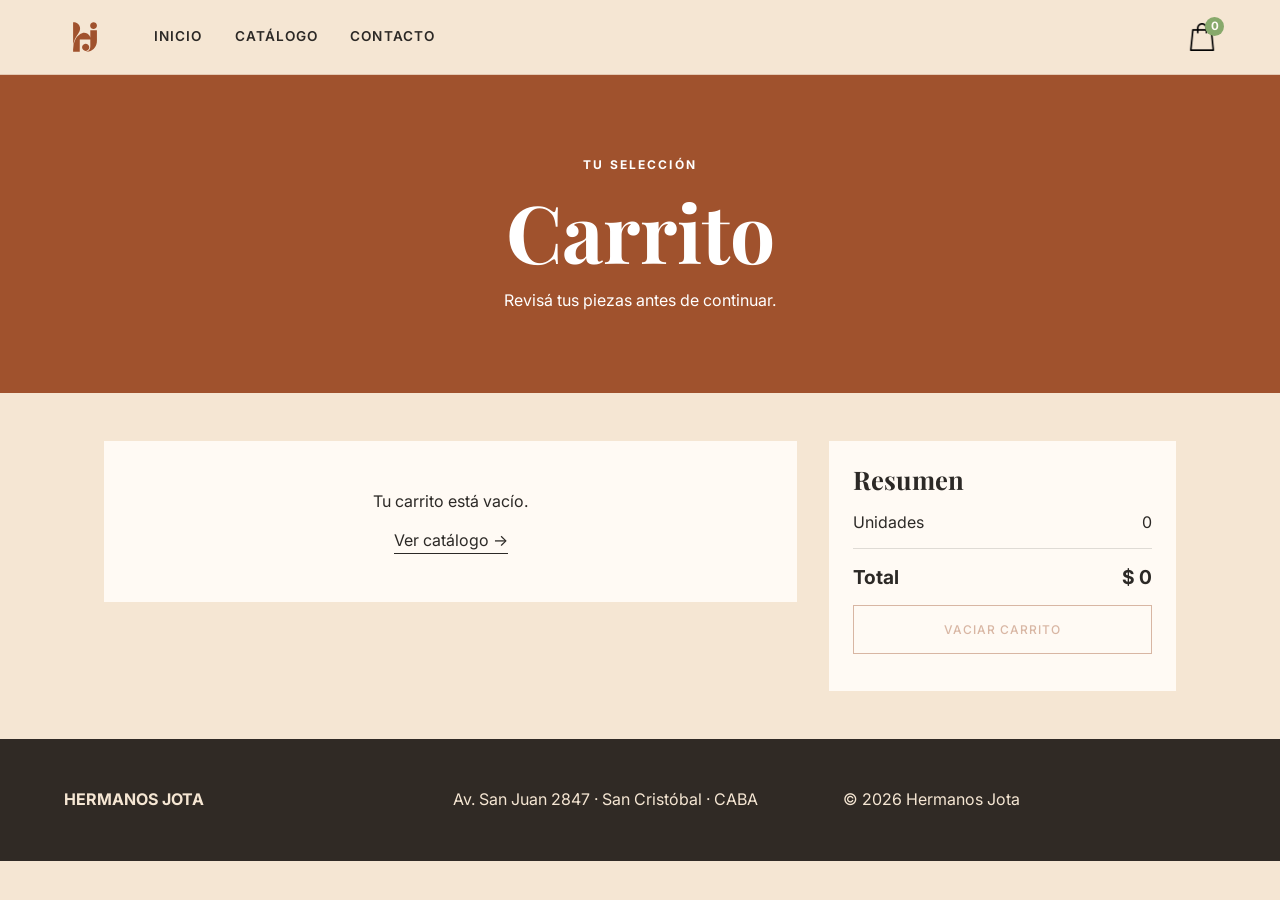
==== carrito.html @ 7ecf95ea "Add files via upload" ====
<!DOCTYPE html>
<html lang="es">
<head>
  <meta charset="UTF-8">
  <meta name="viewport" content="width=device-width, initial-scale=1.0">
  <link rel="icon" href="img/logo.svg" type="image/svg+xml">
  <title>Carrito | Hermanos Jota</title>
  <link rel="stylesheet" href="css/style.css">
</head>
<body>
  <header class="header">
    <div class="header-left">
      <a class="logo" href="index.html" aria-label="Hermanos Jota - Inicio">
        <img src="img/logo.svg" alt="Hermanos Jota">
      </a>
      <nav class="nav">
        <a href="index.html">Inicio</a>
        <a href="productos.html">Catálogo</a>
        <a href="contacto.html">Contacto</a>
      </nav>
    </div>
    <div class="header-right">
      <a class="cart-link" href="carrito.html" aria-label="Ver carrito de compras">
        <img src="img/logo-compras.png" alt="Carrito de compras" class="cart-icon">
        <span id="cart-count" class="cart-badge">0</span>
      </a>
    </div>
  </header>

  <main>
    <section class="page-header">
      <p class="eyebrow">TU SELECCIÓN</p>
      <h1>Carrito</h1>
      <p>Revisá tus piezas antes de continuar.</p>
    </section>

    <section class="cart-section">
      <div id="cart-items" class="cart-list">
        <p>Cargando carrito...</p>
      </div>
      <aside class="cart-summary">
        <h2>Resumen</h2>
        <p class="cart-summary-row">
          <span>Unidades</span>
          <span id="cart-summary-count">0</span>
        </p>
        <p class="cart-summary-total">
          <span>Total</span>
          <span id="cart-total">$0</span>
        </p>
        <button id="cart-clear" class="btn-outline">VACIAR CARRITO</button>
        <p id="cart-message" class="form-message" aria-live="polite"></p>
      </aside>
    </section>
  </main>

  <footer class="footer">
    <strong>HERMANOS JOTA</strong>
    <p>Av. San Juan 2847 · San Cristóbal · CABA</p>
    <p>© 2026 Hermanos Jota</p>
  </footer>

  <script src="js/productos.js"></script>
  <script src="js/app.js"></script>
</body>
</html>
---- css/style.css ----
@import url('https://fonts.googleapis.com/css2?family=Inter:wght@300;400;500;700&family=Playfair+Display:wght@400;700&display=swap');

:root {
  --siena: #A0522D;
  --salvia: #87A96B;
  --alabastro: #F5E6D3;
  --oro: #D4A437;
  --rosa: #C47A6D;
  --texto: #2c2926;
  --blanco: #fffaf4;
}

* {
  box-sizing: border-box;
  margin: 0;
  padding: 0;
}

body {
  background: var(--alabastro);
  color: var(--texto);
  font-family: "Inter", sans-serif;
  line-height: 1.6;
}

a {
  color: inherit;
  text-decoration: none;
}

.header {
  align-items: center;
  background: var(--alabastro);
  border-bottom: 1px solid rgba(160, 82, 45, .2);
  display: flex;
  justify-content: space-between;
  padding: 0.9rem 1.2rem;
}

.header-left {
  align-items: center;
  display: flex;
  gap: 1.5rem;
}

.logo {
  display: inline-flex;
  flex-shrink: 0;
}

.logo img {
  display: block;
  height: 42px;
  width: auto;
}

.nav {
  align-items: center;
  display: flex;
  flex-wrap: wrap;
  gap: 1.2rem;
}

.nav a {
  color: var(--texto);
  font-size: 0.85rem;
  font-weight: 600;
  letter-spacing: 0.08em;
  text-transform: uppercase;
  transition: color .2s;
}

.nav a:hover,
.nav a.active {
  color: var(--siena);
}

.header-right {
  align-items: center;
  display: flex;
}

.cart-link {
  align-items: center;
  display: inline-flex;
  position: relative;
}

.cart-icon {
  display: block;
  height: 28px;
  width: auto;
}

.cart-badge {
  align-items: center;
  background: var(--salvia);
  border-radius: 50%;
  color: var(--blanco);
  display: flex;
  font-size: 0.72rem;
  font-weight: 700;
  height: 19px;
  justify-content: center;
  line-height: 1;
  position: absolute;
  right: -8px;
  top: -6px;
  width: 19px;
}

.hero {
  align-items: flex-end;
  background:
    linear-gradient(105deg,
      rgba(35, 25, 20, 0.82) 0%,
      rgba(44, 41, 38, 0.6) 38%,
      rgba(44, 41, 38, 0.25) 65%,
      rgba(44, 41, 38, 0.1) 100%),
    linear-gradient(0deg,
      rgba(25, 18, 14, 0.75) 0%,
      rgba(25, 18, 14, 0.3) 50%,
      transparent 100%),
    url("../img/imagen-principal.jpg") center/cover no-repeat;
  border-radius: 12px;
  color: #ffffff;
  display: flex;
  margin: 1.2rem auto 0;
  max-width: 1320px;
  min-height: 68vh;
  overflow: hidden;
  padding: 2.5rem 1.5rem;
  width: calc(100% - 2.4rem);
}

.hero-content {
  max-width: 680px;
  text-shadow: 0 2px 8px rgba(0, 0, 0, 0.35);
}

.eyebrow {
  font-size: .75rem;
  font-weight: 700;
  letter-spacing: .18em;
  margin-bottom: .8rem;
}

.hero h1,
.page-header h1,
.detail-content h1,
h2 {
  font-family: "Playfair Display", Georgia, serif;
  line-height: 1.1;
}

.hero h1 {
  font-size: clamp(2.5rem, 8vw, 5.5rem);
  margin-bottom: 1.2rem;
}

.hero p:not(.eyebrow) {
  font-size: 1.05rem;
  margin-bottom: 2rem;
  max-width: 600px;
}

.btn {
  background: var(--siena);
  border: 0;
  color: white;
  cursor: pointer;
  display: inline-block;
  font: 500 .75rem "Inter", sans-serif;
  letter-spacing: .08em;
  padding: 1rem 1.3rem;
  transition: transform .2s, opacity .2s;
}

.btn:hover {
  opacity: .9;
  transform: translateY(-2px);
}

.btn-small {
  margin: 0;
  padding: .9rem 1rem;
  text-align: center;
  width: 100%;
}

.section {
  margin: auto;
  max-width: 1200px;
  padding: 5rem 1.2rem;
}

.section-heading {
  margin-bottom: 2rem;
  text-align: center;
}

.section-heading h2,
.sustainability h2 {
  font-size: clamp(2rem, 5vw, 3.5rem);
  margin-bottom: 1rem;
}

.product-grid {
  display: grid;
  gap: 1.2rem;
  grid-template-columns: repeat(auto-fit, minmax(220px, 1fr));
}

.product-card {
  background: var(--blanco);
  border: 1px solid rgba(160, 82, 45, .12);
  border-radius: 8px;
  display: flex;
  flex-direction: column;
  height: 100%;
  overflow: hidden;
}

.product-card a {
  display: flex;
  flex: 1;
  flex-direction: column;
}

.product-image {
  aspect-ratio: 4 / 5;
  display: flex;
  align-items: center;
  justify-content: center;
  overflow: hidden;
  padding: 1rem;
}

.product-image img {
  height: 100%;
  object-fit: contain;
  transition: transform .4s;
  width: 100%;
}

.detail-image img {
  height: 100%;
  object-fit: contain;
  transition: transform .4s;
  width: 100%;
}

.product-card:hover img {
  transform: scale(1.04);
}

.product-info {
  flex: 1;
  padding: 1.2rem;
}

.category {
  color: var(--siena);
  font-size: .7rem;
  letter-spacing: .1em;
  text-transform: uppercase;
}

.product-info h3 {
  font-family: "Playfair Display", Georgia, serif;
  font-size: 1.4rem;
}

.price,
.detail-price {
  font-weight: 700;
  margin-top: .5rem;
}

.sustainability {
  background: var(--salvia);
  color: #fff;
  padding: 5rem 1.2rem;
}

.sustainability>div {
  margin: auto;
  max-width: 700px;
}

.text-link {
  border-bottom: 1px solid currentColor;
  display: inline-block;
  margin-top: 1.5rem;
}

.footer {
  background: #302a25;
  color: var(--alabastro);
  display: grid;
  gap: 1rem;
  padding: 2.5rem 1.2rem;
}

.page-header {
  background: var(--siena);
  color: white;
  padding: 5rem 1.2rem;
  text-align: center;
}

.page-header h1 {
  font-size: clamp(3rem, 8vw, 5rem);
  margin-bottom: .8rem;
}

.catalog-section {
  min-height: 60vh;
}

.search-label {
  display: block;
  font-weight: 700;
  margin-bottom: .5rem;
}

.search-input {
  border: 1px solid rgba(44, 41, 38, .3);
  background: var(--blanco);
  font: inherit;
  margin-bottom: 2rem;
  padding: 1rem;
  width: 100%;
}

.product-detail {
  display: grid;
  gap: 2rem;
  margin: auto;
  max-width: 1200px;
  padding: 3rem 1.2rem;
}

.detail-image {
  aspect-ratio: 1 / 1;
  background: var(--blanco);
  border: 1px solid rgba(160, 82, 45, .12);
  border-radius: 12px;
  overflow: hidden;
  padding: 2rem;
}

.detail-content {
  align-self: center;
}

.detail-content h1 {
  font-size: clamp(1.8rem, 3.2vw, 2.6rem);
  margin-bottom: .6rem;
}

.detail-description {
  color: var(--texto);
  font-size: .95rem;
  line-height: 1.6;
}

.detail-price {
  color: var(--siena);
  font-size: 1.15rem;
  font-weight: 700;
  margin-bottom: 1.2rem;
}

.detail-content h3 {
  margin: 1.5rem 0 .4rem;
}

.specs-table {
  margin-top: 1.5rem;
}

.specs-row {
  border-bottom: 1px solid rgba(44, 41, 38, .12);
  display: grid;
  gap: .3rem 1.2rem;
  grid-template-columns: 115px 1fr;
  padding: .7rem 0;
}

.specs-row dt {
  color: var(--siena);
  font-size: .68rem;
  font-weight: 700;
  letter-spacing: .06em;
  text-transform: uppercase;
}

.specs-row dd {
  color: var(--texto);
  font-size: .88rem;
  margin: 0;
}

#add-detail {
  margin-top: 2rem;
  padding: 1.1rem 2rem;
}

.contact-section {
  display: grid;
  gap: 3rem;
  margin: auto;
  max-width: 1000px;
  padding: 4rem 1.2rem;
}

.contact-form {
  display: flex;
  flex-direction: column;
  gap: .7rem;
}

.contact-form input,
.contact-form textarea {
  background: var(--blanco);
  border: 1px solid rgba(44, 41, 38, .25);
  font: inherit;
  margin-bottom: .8rem;
  padding: 1rem;
  width: 100%;
}

.contact-info {
  background: var(--blanco);
  padding: 2rem;
}

.contact-info h2 {
  font-size: 2rem;
  margin-bottom: 1rem;
}

.form-message {
  color: var(--salvia);
  font-weight: 700;
  margin-top: .8rem;
}

.cart-section {
  display: grid;
  gap: 2rem;
  margin: auto;
  max-width: 1200px;
  padding: 3rem 1.2rem;
}

.cart-list {
  display: flex;
  flex-direction: column;
  gap: 1rem;
}

.cart-empty {
  background: var(--blanco);
  padding: 3rem 1.5rem;
  text-align: center;
}

.cart-empty .text-link {
  margin-top: .8rem;
}

.cart-item {
  align-items: center;
  background: var(--blanco);
  border: 1px solid rgba(160, 82, 45, .12);
  border-radius: 8px;
  display: grid;
  gap: .8rem 1rem;
  grid-template-columns: 70px 1fr;
  padding: 1rem;
}

.cart-item-image {
  aspect-ratio: 1 / 1;
  overflow: hidden;
}

.cart-item-image img {
  height: 100%;
  object-fit: contain;
  width: 100%;
}

.cart-item-info h3 {
  font-family: "Playfair Display", Georgia, serif;
  font-size: 1.1rem;
}

.cart-item-qty {
  align-items: center;
  display: flex;
  gap: .8rem;
  grid-column: 1 / -1;
}

.qty-btn {
  background: var(--alabastro);
  border: 1px solid rgba(160, 82, 45, .3);
  color: var(--texto);
  cursor: pointer;
  font: 700 1rem "Inter", sans-serif;
  height: 30px;
  transition: transform .2s, opacity .2s;
  width: 30px;
}

.qty-btn:hover {
  background: var(--siena);
  color: var(--blanco);
}

.cart-item-subtotal {
  font-weight: 700;
  grid-column: 1 / -1;
}

.cart-item-remove {
  background: none;
  border: 0;
  color: var(--rosa);
  cursor: pointer;
  font-size: .75rem;
  grid-column: 1 / -1;
  justify-self: start;
  letter-spacing: .05em;
  text-decoration: underline;
  text-transform: uppercase;
}

.cart-summary {
  align-self: start;
  background: var(--blanco);
  padding: 1.5rem;
}

.cart-summary h2 {
  font-family: "Playfair Display", Georgia, serif;
  font-size: 1.6rem;
  margin-bottom: 1rem;
}

.cart-summary-row,
.cart-summary-total {
  display: flex;
  justify-content: space-between;
  margin-bottom: .8rem;
}

.cart-summary-total {
  border-top: 1px solid rgba(44, 41, 38, .15);
  font-size: 1.2rem;
  font-weight: 700;
  padding-top: .8rem;
}

.btn-outline {
  background: transparent;
  border: 1px solid var(--siena);
  color: var(--siena);
  cursor: pointer;
  font: 500 .75rem "Inter", sans-serif;
  letter-spacing: .08em;
  padding: 1rem 1.3rem;
  transition: transform .2s, opacity .2s;
  width: 100%;
}

.btn-outline:hover {
  background: var(--siena);
  color: var(--blanco);
}

.btn-outline:disabled {
  cursor: not-allowed;
  opacity: .4;
}

@media (min-width: 768px) {
  .header {
    padding: 1rem 4rem;
  }

  .header-left {
    gap: 3rem;
  }

  .nav {
    gap: 2rem;
  }

  .hero {
    border-radius: 16px;
    margin: 2rem auto 0;
    min-height: 72vh;
    padding: 4.5rem 4rem;
    width: calc(100% - 4rem);
  }

  .section,
  .contact-section,
  .product-detail {
    padding-left: 4rem;
    padding-right: 4rem;
  }

  .sustainability {
    padding: 7rem 4rem;
  }

  .footer {
    grid-template-columns: repeat(3, 1fr);
    padding: 3rem 4rem;
  }

  .product-detail {
    align-items: center;
    grid-template-columns: 1fr 1fr;
    min-height: 75vh;
  }

  .contact-section {
    grid-template-columns: 1.3fr .7fr;
  }

  .cart-section {
    grid-template-columns: 2fr 1fr;
    padding-left: 4rem;
    padding-right: 4rem;
  }

  .cart-item {
    grid-template-columns: 90px 2fr 1fr 1fr auto;
  }

  .cart-item-qty,
  .cart-item-subtotal,
  .cart-item-remove {
    grid-column: auto;
  }
}
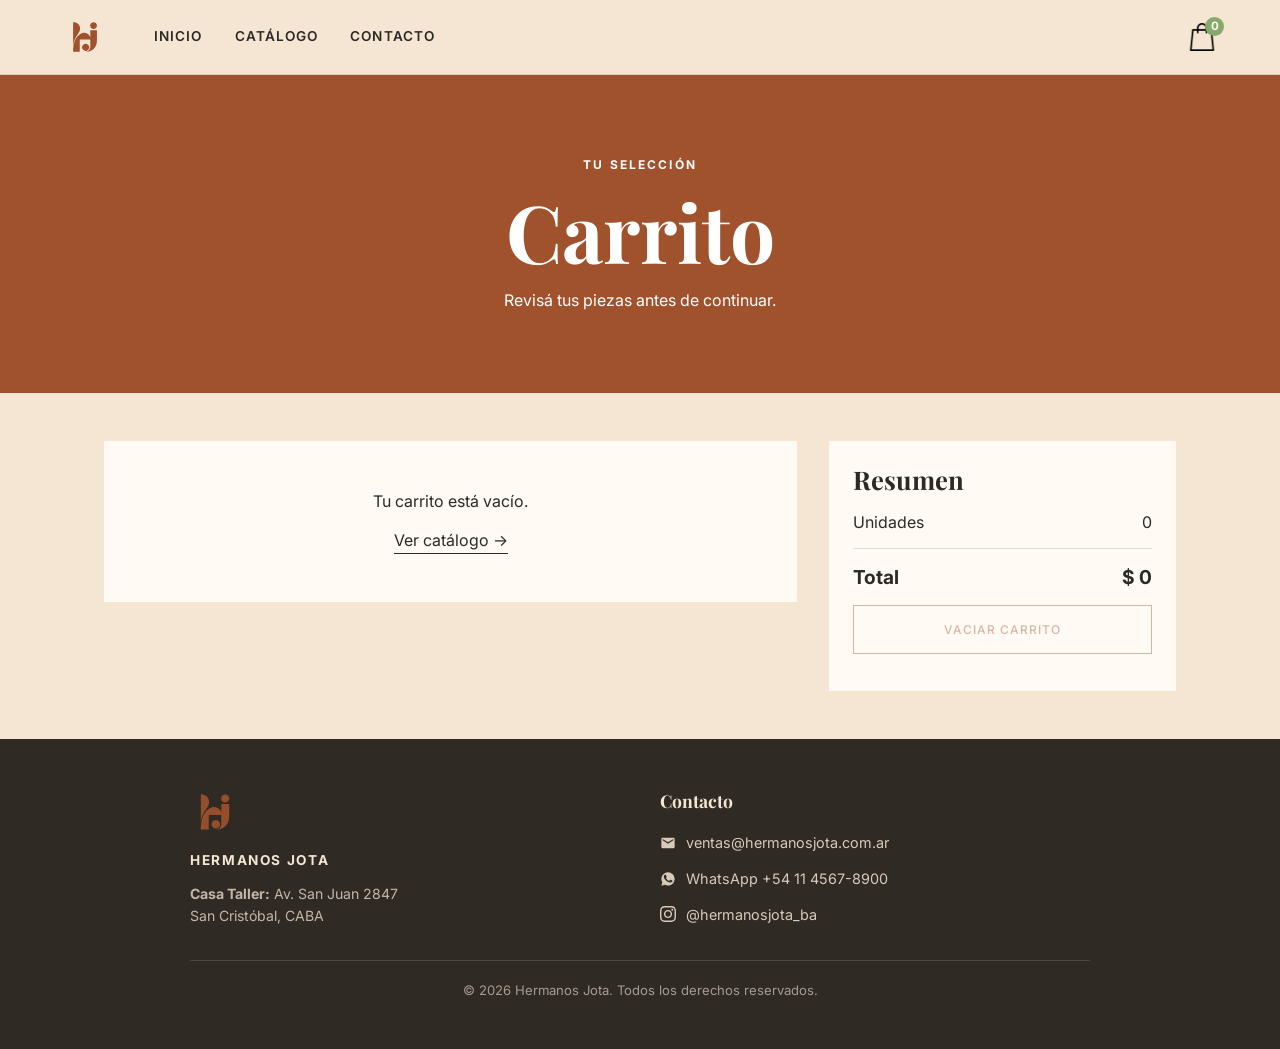
==== commit cc85c1d7: "Corrige errores" ====
--- a/carrito.html
+++ b/carrito.html
@@ -1,5 +1,6 @@
 <!DOCTYPE html>
 <html lang="es">
+
 <head>
   <meta charset="UTF-8">
   <meta name="viewport" content="width=device-width, initial-scale=1.0">
@@ -7,6 +8,7 @@
   <title>Carrito | Hermanos Jota</title>
   <link rel="stylesheet" href="css/style.css">
 </head>
+
 <body>
   <header class="header">
     <div class="header-left">
@@ -55,12 +57,53 @@
   </main>
 
   <footer class="footer">
-    <strong>HERMANOS JOTA</strong>
-    <p>Av. San Juan 2847 · San Cristóbal · CABA</p>
-    <p>© 2026 Hermanos Jota</p>
+    <div class="footer-container">
+      <div class="footer-brand">
+        <img src="img/logo.svg" alt="Hermanos Jota" class="footer-logo-img">
+        <strong class="footer-title">HERMANOS JOTA</strong>
+        <p class="footer-text"><strong>Casa Taller:</strong> Av. San Juan 2847<br>San Cristóbal, CABA</p>
+      </div>
+
+      <div class="footer-contact">
+        <h3 class="footer-heading">Contacto</h3>
+        <ul class="footer-links">
+          <li>
+            <a href="mailto:ventas@hermanosjota.com.ar" class="footer-link">
+              <svg class="footer-icon" viewBox="0 0 24 24" aria-hidden="true">
+                <path
+                  d="M20 4H4c-1.1 0-2 .9-2 2v12c0 1.1.9 2 2 2h16c1.1 0 2-.9 2-2V6c0-1.1-.9-2-2-2zm0 4l-8 5-8-5V6l8 5 8-5v2z" />
+              </svg>
+              ventas@hermanosjota.com.ar
+            </a>
+          </li>
+          <li>
+            <a href="https://wa.me/541145678900" target="_blank" rel="noopener noreferrer" class="footer-link">
+              <svg class="footer-icon" viewBox="0 0 24 24" aria-hidden="true">
+                <path
+                  d="M12.04 2c-5.46 0-9.91 4.45-9.91 9.91 0 1.75.46 3.45 1.32 4.95L2.05 22l5.25-1.38c1.45.79 3.08 1.21 4.74 1.21 5.46 0 9.91-4.45 9.91-9.91 0-2.65-1.03-5.14-2.9-7.01A9.816 9.816 0 0 0 12.04 2zm5.79 14.07c-.24.68-1.4 1.25-1.92 1.32-.48.06-1.1.09-3.56-.89-3.14-1.25-5.17-4.43-5.33-4.64-.16-.21-1.27-1.69-1.27-3.23 0-1.53.8-2.29 1.09-2.6.29-.31.63-.39.84-.39.21 0 .43 0 .61.01.2.01.46-.07.72.55.26.62.89 2.16.97 2.32.08.16.13.35.03.56-.11.21-.16.34-.32.52-.16.19-.34.42-.48.56-.16.16-.33.34-.14.66.19.32.84 1.38 1.8 2.24 1.24 1.1 2.28 1.45 2.61 1.61.32.16.51.14.7-.08.19-.22.82-.95 1.04-1.28.22-.32.44-.27.73-.16.29.11 1.84.87 2.16 1.03.32.16.53.24.61.37.08.14.08.79-.16 1.47z" />
+              </svg>
+              WhatsApp +54 11 4567-8900
+            </a>
+          </li>
+          <li>
+            <span class="footer-link-static">
+              <svg class="footer-icon" viewBox="0 0 24 24" aria-hidden="true">
+                <path
+                  d="M12 2.163c3.204 0 3.584.012 4.85.07 3.252.148 4.771 1.691 4.919 4.919.058 1.265.069 1.645.069 4.849 0 3.205-.012 3.584-.069 4.849-.149 3.225-1.664 4.771-4.919 4.919-1.266.058-1.644.07-4.85.07-3.204 0-3.584-.012-4.849-.07-3.26-.149-4.771-1.699-4.919-4.92-.058-1.265-.07-1.644-.07-4.849 0-3.204.013-3.583.07-4.849.149-3.227 1.664-4.771 4.919-4.919 1.266-.057 1.645-.069 4.849-.069zm0-2.163c-3.259 0-3.667.014-4.947.072-4.358.2-6.78 2.618-6.98 6.98-.059 1.281-.073 1.689-.073 4.948 0 3.259.014 3.668.072 4.948.2 4.358 2.618 6.78 6.98 6.98 1.281.058 1.689.072 4.948.072 3.259 0 3.668-.014 4.948-.072 4.354-.2 6.782-2.618 6.979-6.98.059-1.28.073-1.689.073-4.948 0-3.259-.014-3.667-.072-4.947-.196-4.354-2.617-6.78-6.979-6.98-1.281-.059-1.69-.073-4.949-.073zm0 5.838c-3.403 0-6.162 2.759-6.162 6.162s2.759 6.163 6.162 6.163 6.162-2.759 6.162-6.163c0-3.403-2.759-6.162-6.162-6.162zm0 10.162c-2.209 0-4-1.79-4-4 0-2.209 1.791-4 4-4s4 1.791 4 4c0 2.21-1.791 4-4 4zm6.406-11.845c-.796 0-1.441.645-1.441 1.44s.645 1.44 1.441 1.44c.795 0 1.439-.645 1.439-1.44s-.644-1.44-1.439-1.44z" />
+              </svg>
+              @hermanosjota_ba
+            </span>
+          </li>
+        </ul>
+      </div>
+    </div>
+    <div class="footer-bottom">
+      <p>© 2026 Hermanos Jota. Todos los derechos reservados.</p>
+    </div>
   </footer>
 
   <script src="js/productos.js"></script>
   <script src="js/app.js"></script>
 </body>
-</html>
+
+</html>
--- a/css/style.css
+++ b/css/style.css
@@ -208,7 +208,7 @@
 .product-grid {
   display: grid;
   gap: 1.2rem;
-  grid-template-columns: repeat(auto-fit, minmax(220px, 1fr));
+  grid-template-columns: repeat(auto-fill, minmax(220px, 1fr));
 }
 
 .product-card {
@@ -297,9 +297,112 @@
 .footer {
   background: #302a25;
   color: var(--alabastro);
+  padding: 3rem 1.2rem 1.5rem;
+}
+
+/* Footer detailed styles */
+.footer-container {
   display: grid;
-  gap: 1rem;
-  padding: 2.5rem 1.2rem;
+  gap: 2.5rem;
+  grid-template-columns: 1fr;
+  max-width: 900px;
+  margin: 0 auto;
+}
+
+@media (min-width: 768px) {
+  .footer-container {
+    grid-template-columns: 1fr 1fr;
+    align-items: start;
+  }
+}
+
+.footer-brand,
+.footer-contact {
+  display: flex;
+  flex-direction: column;
+}
+
+.footer-logo-img {
+  max-width: 50px;
+  margin-bottom: 0.8rem;
+  opacity: 0.9;
+}
+
+.footer-title {
+  font-family: "Inter", sans-serif;
+  font-size: 0.85rem;
+  font-weight: 700;
+  letter-spacing: 0.12em;
+  color: var(--alabastro);
+  text-transform: uppercase;
+  margin-bottom: 0.7rem;
+}
+
+.footer-text {
+  margin: 0;
+  line-height: 1.6;
+  font-size: 0.88rem;
+  color: rgba(245, 230, 211, 0.75);
+}
+
+.footer-heading {
+  font-family: "Playfair Display", Georgia, serif;
+  font-size: 1.1rem;
+  font-weight: 700;
+  color: var(--alabastro);
+  margin-bottom: 1rem;
+}
+
+.footer-links {
+  list-style: none;
+  padding: 0;
+  margin: 0;
+  display: flex;
+  flex-direction: column;
+  gap: 0.8rem;
+}
+
+.footer-link {
+  color: rgba(245, 230, 211, 0.85);
+  text-decoration: none;
+  display: flex;
+  align-items: center;
+  gap: 0.6rem;
+  font-size: 0.9rem;
+  transition: color 0.2s;
+}
+
+.footer-link:hover {
+  color: var(--alabastro);
+}
+
+.footer-icon {
+  width: 1rem;
+  height: 1rem;
+  fill: currentColor;
+  flex-shrink: 0;
+}
+
+.footer-link-static {
+  color: rgba(245, 230, 211, 0.85);
+  display: flex;
+  align-items: center;
+  gap: 0.6rem;
+  font-size: 0.9rem;
+}
+
+.footer-bottom {
+  max-width: 900px;
+  margin: 2rem auto 0;
+  padding-top: 1.2rem;
+  border-top: 1px solid rgba(245, 230, 211, 0.15);
+  text-align: center;
+  font-size: 0.82rem;
+  color: rgba(245, 230, 211, 0.6);
+}
+
+.footer-bottom p {
+  margin: 0;
 }
 
 .page-header {
